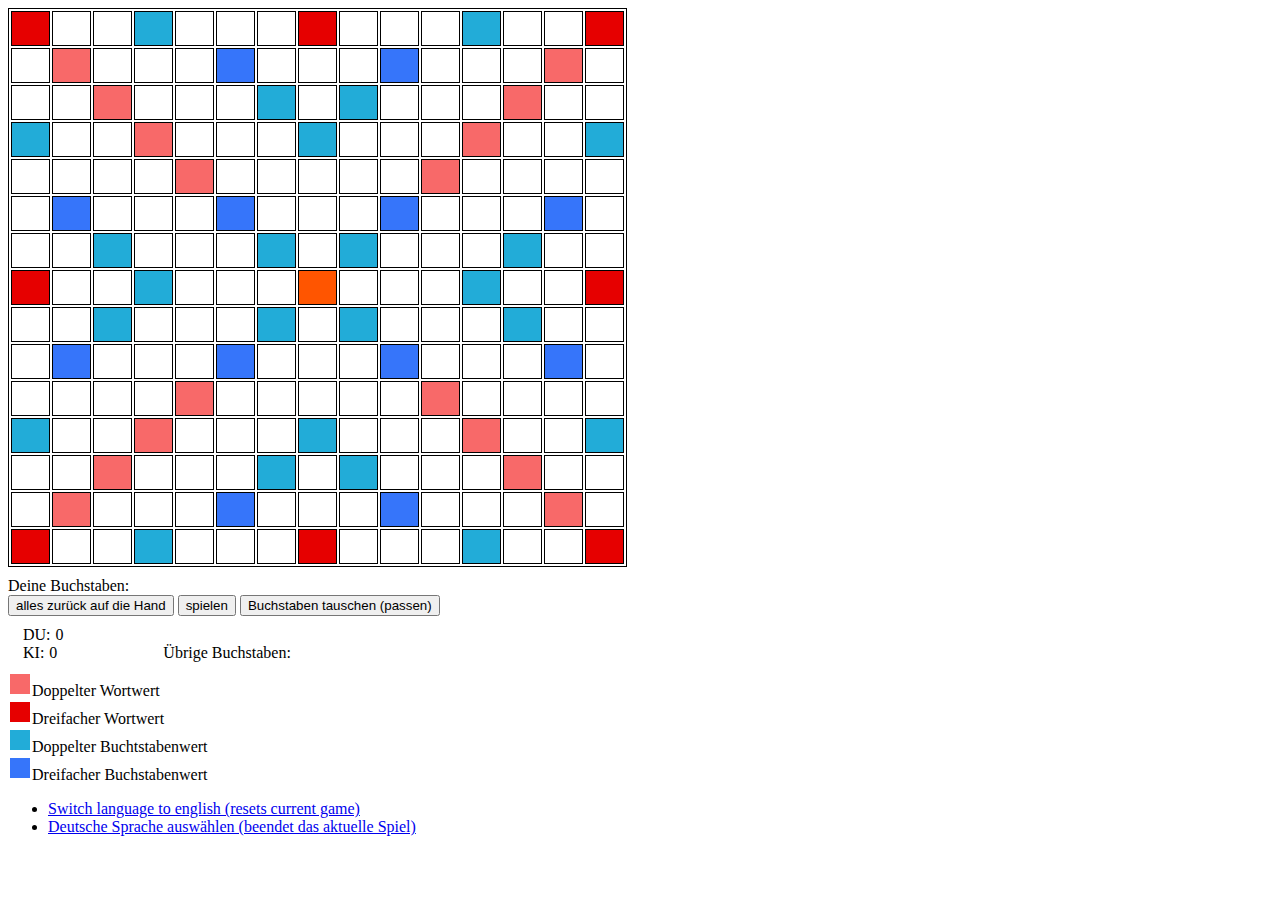
==== index.html @ b1261fa3 "ui improvements" ====
<html>
<head>
<meta charset="utf-8">
<meta http-equiv="content-type" content="text/html; charset=UTF-8">
<meta name="description" content="An open source implementation of the word puzzle scrabble in pure html, js and css."/>
<meta name="viewport" content="width=device-width, initial-scale=1">
<link rel="stylesheet" href="styles.css">
<script type="text/javascript" src="game.js"></script>
<title>Scrabble</title>
</head>
<body>

<table id="board">
  <tr><td id="s1_1" class="tw"><td id="s1_2"><td id="s1_3"><td id="s1_4" class="dl"><td id="s1_5"><td id="s1_6"><td id="s1_7"><td id="s1_8" class="tw"><td id="s1_9"><td id="s1_10"><td id="s1_11"><td id="s1_12" class="dl"><td id="s1_13"><td id="s1_14"><td id="s1_15" class="tw"></tr>
  <tr><td id="s2_1"><td id="s2_2" class="dw"><td id="s2_3"><td id="s2_4"><td id="s2_5"><td id="s2_6" class="tl"><td id="s2_7"><td id="s2_8"><td id="s2_9"><td id="s2_10" class="tl"><td id="s2_11"><td id="s2_12"><td id="s2_13"><td id="s2_14" class="dw"><td id="s2_15"></tr>
  <tr><td id="s3_1"><td id="s3_2"><td id="s3_3" class="dw"><td id="s3_4"><td id="s3_5"><td id="s3_6"><td id="s3_7" class="dl"><td id="s3_8"><td id="s3_9" class="dl"><td id="s3_10"><td id="s3_11"><td id="s3_12"><td id="s3_13" class="dw"><td id="s3_14"><td id="s3_15"></tr>
  <tr><td id="s4_1" class="dl"><td id="s4_2"><td id="s4_3"><td id="s4_4" class="dw"><td id="s4_5"><td id="s4_6"><td id="s4_7"><td id="s4_8" class="dl"><td id="s4_9"><td id="s4_10"><td id="s4_11"><td id="s4_12" class="dw"><td id="s4_13"><td id="s4_14"><td id="s4_15" class="dl"></tr>
  <tr><td id="s5_1"><td id="s5_2"><td id="s5_3"><td id="s5_4"><td id="s5_5" class="dw"><td id="s5_6"><td id="s5_7"><td id="s5_8"><td id="s5_9"><td id="s5_10"><td id="s5_11" class="dw"><td id="s5_12"><td id="s5_13"><td id="s5_14"><td id="s5_15"></tr>
  <tr><td id="s6_1"><td id="s6_2" class="tl"><td id="s6_3"><td id="s6_4"><td id="s6_5"><td id="s6_6" class="tl"><td id="s6_7"><td id="s6_8"><td id="s6_9"><td id="s6_10" class="tl"><td id="s6_11"><td id="s6_12"><td id="s6_13"><td id="s6_14" class="tl"><td id="s6_15"></tr>
  <tr><td id="s7_1"><td id="s7_2"><td id="s7_3" class="dl"><td id="s7_4"><td id="s7_5"><td id="s7_6"><td id="s7_7" class="dl"><td id="s7_8"><td id="s7_9" class="dl"><td id="s7_10"><td id="s7_11"><td id="s7_12"><td id="s7_13" class="dl"><td id="s7_14"><td id="s7_15"></tr>
  <tr><td id="s8_1" class="tw"><td id="s8_2"><td id="s8_3"><td id="s8_4" class="dl"><td id="s8_5"><td id="s8_6"><td id="s8_7"><td id="s8_8" class="start dw"><td id="s8_9"><td id="s8_10"><td id="s8_11"><td id="s8_12" class="dl"><td id="s8_13"><td id="s8_14"><td id="s8_15" class="tw"></tr>
  <tr><td id="s9_1"><td id="s9_2"><td id="s9_3" class="dl"><td id="s9_4"><td id="s9_5"><td id="s9_6"><td id="s9_7" class="dl"><td id="s9_8"><td id="s9_9" class="dl"><td id="s9_10"><td id="s9_11"><td id="s9_12"><td id="s9_13" class="dl"><td id="s9_14"><td id="s9_15"></tr>
  <tr><td id="s10_1"><td id="s10_2" class="tl"><td id="s10_3"><td id="s10_4"><td id="s10_5"><td id="s10_6" class="tl"><td id="s10_7"><td id="s10_8"><td id="s10_9"><td id="s10_10" class="tl"><td id="s10_11"><td id="s10_12"><td id="s10_13"><td id="s10_14" class="tl"><td id="s10_15"></tr>
  <tr><td id="s11_1"><td id="s11_2"><td id="s11_3"><td id="s11_4"><td id="s11_5" class="dw"><td id="s11_6"><td id="s11_7"><td id="s11_8"><td id="s11_9"><td id="s11_10"><td id="s11_11" class="dw"><td id="s11_12"><td id="s11_13"><td id="s11_14"><td id="s11_15"></tr>
  <tr><td id="s12_1" class="dl"><td id="s12_2"><td id="s12_3"><td id="s12_4" class="dw"><td id="s12_5"><td id="s12_6"><td id="s12_7"><td id="s12_8" class="dl"><td id="s12_9"><td id="s12_10"><td id="s12_11"><td id="s12_12" class="dw"><td id="s12_13"><td id="s12_14"><td id="s12_15" class="dl"></tr>
  <tr><td id="s13_1"><td id="s13_2"><td id="s13_3" class="dw"><td id="s13_4"><td id="s13_5"><td id="s13_6"><td id="s13_7" class="dl"><td id="s13_8"><td id="s13_9" class="dl"><td id="s13_10"><td id="s13_11"><td id="s13_12"><td id="s13_13" class="dw"><td id="s13_14"><td id="s13_15"></tr>
  <tr><td id="s14_1"><td id="s14_2" class="dw"><td id="s14_3"><td id="s14_4"><td id="s14_5"><td id="s14_6" class="tl"><td id="s14_7"><td id="s14_8"><td id="s14_9"><td id="s14_10" class="tl"><td id="s14_11"><td id="s14_12"><td id="s14_13"><td id="s14_14" class="dw"><td id="s14_15"></tr>
  <tr><td id="s15_1" class="tw"><td id="s15_2"><td id="s15_3"><td id="s15_4" class="dl"><td id="s15_5"><td id="s15_6"><td id="s15_7"><td id="s15_8" class="tw"><td id="s15_9"><td id="s15_10"><td id="s15_11"><td id="s15_12" class="dl"><td id="s15_13"><td id="s15_14"><td id="s15_15" class="tw"></tr>
</table>

<div id="your_letters"><script>document.write(i18n("Deine Buchstaben"))</script>:</div>
<div id="player_1_letters"></div>

<button onclick="takeBackCurrentTiles()"><script>document.write(i18n("alles zurück auf die Hand"))</script></button>
<button onclick="onFinishMoveClick()" id="move"><script>document.write(i18n("spielen"))</script></button>
<button onclick="onSelectSwapTilesClicked()" id="pass"><script>document.write(i18n("Buchstaben tauschen (passen)"))</script></button>

<div class="score_container">
  <div class="player_name"><script>document.write(i18n("DU"))</script>: </div><div class="player_name" id="player_1_points">0</div><br>
  <div class="player_name"><script>document.write(i18n("KI"))</script>: </div><div class="player_name" id="player_2_points">0</div>
  <div class="letters_left"><script>document.write(i18n("Übrige Buchstaben"))</script>: <span id="letters_left"></span></div>
</div>

<div>
  <span class="dw color_instruction"></span><script>document.write(i18n("Doppelter Wortwert"))</script><br/>
  <span class="tw color_instruction"></span><script>document.write(i18n("Dreifacher Wortwert"))</script><br/>
  <span class="dl color_instruction"></span><script>document.write(i18n("Doppelter Buchtstabenwert"))</script><br/>
  <span class="tl color_instruction"></span><script>document.write(i18n("Dreifacher Buchstabenwert"))</script><br/>
</div>

<ul>
  <li>
    <a href="?lang=english">Switch language to english (resets current game)</a>
  </li>
  <li>
    <a href="?lang=german">Deutsche Sprache auswählen (beendet das aktuelle Spiel)</a>
  </li>
</ul>

<div id="input_container"></div>

</body>
</html>
---- styles.css ----
table, th, td {
  border: 1px solid black;
  min-width: 35px;
  height: 35px;
  text-align: center;
}

.input_letter {
  cursor: pointer;
  font-weight: bold;
  display: inline-block;
  margin: 5px;
  padding: 5px;
  border: 1px solid orange;
  background-color: white;
  color: initial;
  width: 18px;
  height: 18px;
  text-align: center;
}

#input_container {
  display: none;
  border: 1px solid;
  height: 100%;
  width: 100%;
  position: absolute;
  top: 0;
  left: 0;
  background-color: black;
  color: white;
  opacity: 0.7;
}

.hand_letter {
  font-weight: bold;
  display: inline-block;
  text-align: left;
  border: 1px dotted;
  margin: 10px;
  width: 24px;
  height: 24px;
  padding-top: 7px;
  padding-left: 9px;
}
.hand_letter_points {
  display: inline;
  font-size: 8pt;
}

.letters_left {
  display: inline-block;
  margin-left: 102px;
  width: 301px;
}

.player_name {
  display: inline-block;
  margin-left: 5px;
}

.tw {
  background-color:#E60000;
}
.dw {
  background-color:#F86969;
}
.tl {
  background-color:#3675FA;
}
.dl {
  background-color:#22ACD8;
}
.start {
  background-color:#ff5500;
}

.color_instruction {
  display: inline-block;
  height: 20px;
  width: 20px;
  margin: 2px;
}

.score_container {
  padding: 10px;
}

#board {
  font-weight: bold;
}

#your_letters {
  margin-top: 10px;
}
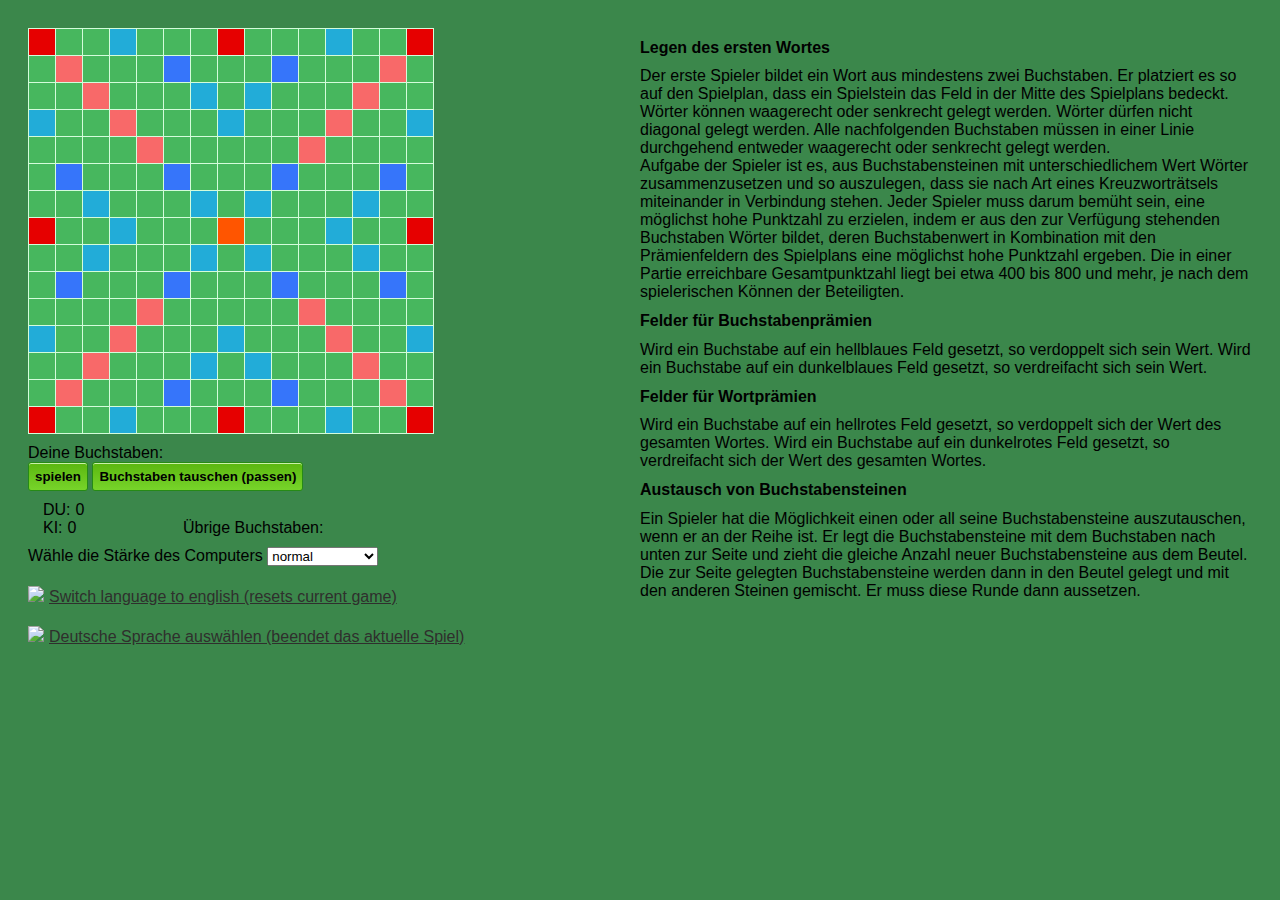
==== commit e7976b63: "add manual" ====
--- a/index.html
+++ b/index.html
@@ -5,57 +5,75 @@
 <meta name="description" content="An open source implementation of the word puzzle scrabble in pure html, js and css."/>
 <meta name="viewport" content="width=device-width, initial-scale=1">
 <link rel="stylesheet" href="styles.css">
-<script type="text/javascript" src="game.js"></script>
+  <script type="text/javascript" src="game.js"></script>
+  <script type="text/javascript" src="translation.js"></script>
 <title>Scrabble</title>
 </head>
 <body>
 
-<table id="board">
-  <tr><td id="s1_1" class="tw"><td id="s1_2"><td id="s1_3"><td id="s1_4" class="dl"><td id="s1_5"><td id="s1_6"><td id="s1_7"><td id="s1_8" class="tw"><td id="s1_9"><td id="s1_10"><td id="s1_11"><td id="s1_12" class="dl"><td id="s1_13"><td id="s1_14"><td id="s1_15" class="tw"></tr>
-  <tr><td id="s2_1"><td id="s2_2" class="dw"><td id="s2_3"><td id="s2_4"><td id="s2_5"><td id="s2_6" class="tl"><td id="s2_7"><td id="s2_8"><td id="s2_9"><td id="s2_10" class="tl"><td id="s2_11"><td id="s2_12"><td id="s2_13"><td id="s2_14" class="dw"><td id="s2_15"></tr>
-  <tr><td id="s3_1"><td id="s3_2"><td id="s3_3" class="dw"><td id="s3_4"><td id="s3_5"><td id="s3_6"><td id="s3_7" class="dl"><td id="s3_8"><td id="s3_9" class="dl"><td id="s3_10"><td id="s3_11"><td id="s3_12"><td id="s3_13" class="dw"><td id="s3_14"><td id="s3_15"></tr>
-  <tr><td id="s4_1" class="dl"><td id="s4_2"><td id="s4_3"><td id="s4_4" class="dw"><td id="s4_5"><td id="s4_6"><td id="s4_7"><td id="s4_8" class="dl"><td id="s4_9"><td id="s4_10"><td id="s4_11"><td id="s4_12" class="dw"><td id="s4_13"><td id="s4_14"><td id="s4_15" class="dl"></tr>
-  <tr><td id="s5_1"><td id="s5_2"><td id="s5_3"><td id="s5_4"><td id="s5_5" class="dw"><td id="s5_6"><td id="s5_7"><td id="s5_8"><td id="s5_9"><td id="s5_10"><td id="s5_11" class="dw"><td id="s5_12"><td id="s5_13"><td id="s5_14"><td id="s5_15"></tr>
-  <tr><td id="s6_1"><td id="s6_2" class="tl"><td id="s6_3"><td id="s6_4"><td id="s6_5"><td id="s6_6" class="tl"><td id="s6_7"><td id="s6_8"><td id="s6_9"><td id="s6_10" class="tl"><td id="s6_11"><td id="s6_12"><td id="s6_13"><td id="s6_14" class="tl"><td id="s6_15"></tr>
-  <tr><td id="s7_1"><td id="s7_2"><td id="s7_3" class="dl"><td id="s7_4"><td id="s7_5"><td id="s7_6"><td id="s7_7" class="dl"><td id="s7_8"><td id="s7_9" class="dl"><td id="s7_10"><td id="s7_11"><td id="s7_12"><td id="s7_13" class="dl"><td id="s7_14"><td id="s7_15"></tr>
-  <tr><td id="s8_1" class="tw"><td id="s8_2"><td id="s8_3"><td id="s8_4" class="dl"><td id="s8_5"><td id="s8_6"><td id="s8_7"><td id="s8_8" class="start dw"><td id="s8_9"><td id="s8_10"><td id="s8_11"><td id="s8_12" class="dl"><td id="s8_13"><td id="s8_14"><td id="s8_15" class="tw"></tr>
-  <tr><td id="s9_1"><td id="s9_2"><td id="s9_3" class="dl"><td id="s9_4"><td id="s9_5"><td id="s9_6"><td id="s9_7" class="dl"><td id="s9_8"><td id="s9_9" class="dl"><td id="s9_10"><td id="s9_11"><td id="s9_12"><td id="s9_13" class="dl"><td id="s9_14"><td id="s9_15"></tr>
-  <tr><td id="s10_1"><td id="s10_2" class="tl"><td id="s10_3"><td id="s10_4"><td id="s10_5"><td id="s10_6" class="tl"><td id="s10_7"><td id="s10_8"><td id="s10_9"><td id="s10_10" class="tl"><td id="s10_11"><td id="s10_12"><td id="s10_13"><td id="s10_14" class="tl"><td id="s10_15"></tr>
-  <tr><td id="s11_1"><td id="s11_2"><td id="s11_3"><td id="s11_4"><td id="s11_5" class="dw"><td id="s11_6"><td id="s11_7"><td id="s11_8"><td id="s11_9"><td id="s11_10"><td id="s11_11" class="dw"><td id="s11_12"><td id="s11_13"><td id="s11_14"><td id="s11_15"></tr>
-  <tr><td id="s12_1" class="dl"><td id="s12_2"><td id="s12_3"><td id="s12_4" class="dw"><td id="s12_5"><td id="s12_6"><td id="s12_7"><td id="s12_8" class="dl"><td id="s12_9"><td id="s12_10"><td id="s12_11"><td id="s12_12" class="dw"><td id="s12_13"><td id="s12_14"><td id="s12_15" class="dl"></tr>
-  <tr><td id="s13_1"><td id="s13_2"><td id="s13_3" class="dw"><td id="s13_4"><td id="s13_5"><td id="s13_6"><td id="s13_7" class="dl"><td id="s13_8"><td id="s13_9" class="dl"><td id="s13_10"><td id="s13_11"><td id="s13_12"><td id="s13_13" class="dw"><td id="s13_14"><td id="s13_15"></tr>
-  <tr><td id="s14_1"><td id="s14_2" class="dw"><td id="s14_3"><td id="s14_4"><td id="s14_5"><td id="s14_6" class="tl"><td id="s14_7"><td id="s14_8"><td id="s14_9"><td id="s14_10" class="tl"><td id="s14_11"><td id="s14_12"><td id="s14_13"><td id="s14_14" class="dw"><td id="s14_15"></tr>
-  <tr><td id="s15_1" class="tw"><td id="s15_2"><td id="s15_3"><td id="s15_4" class="dl"><td id="s15_5"><td id="s15_6"><td id="s15_7"><td id="s15_8" class="tw"><td id="s15_9"><td id="s15_10"><td id="s15_11"><td id="s15_12" class="dl"><td id="s15_13"><td id="s15_14"><td id="s15_15" class="tw"></tr>
-</table>
-
-<div id="your_letters"><script>document.write(i18n("Deine Buchstaben"))</script>:</div>
-<div id="player_1_letters"></div>
-
-<button onclick="takeBackCurrentTiles()"><script>document.write(i18n("alles zurück auf die Hand"))</script></button>
-<button onclick="onFinishMoveClick()" id="move"><script>document.write(i18n("spielen"))</script></button>
-<button onclick="onSelectSwapTilesClicked()" id="pass"><script>document.write(i18n("Buchstaben tauschen (passen)"))</script></button>
-
-<div class="score_container">
-  <div class="player_name"><script>document.write(i18n("DU"))</script>: </div><div class="player_name" id="player_1_points">0</div><br>
-  <div class="player_name"><script>document.write(i18n("KI"))</script>: </div><div class="player_name" id="player_2_points">0</div>
-  <div class="letters_left"><script>document.write(i18n("Übrige Buchstaben"))</script>: <span id="letters_left"></span></div>
+<div class="game">
+  <table id="board">
+    <tr><td id="s1_1" class="tw" title="Dreifacher Wortwert"><td id="s1_2"><td id="s1_3"><td id="s1_4" class="dl" title="Doppelter Buchstabenwert"><td id="s1_5"><td id="s1_6"><td id="s1_7"><td id="s1_8" class="tw" title="Dreifacher Wortwert"><td id="s1_9"><td id="s1_10"><td id="s1_11"><td id="s1_12" class="dl" title="Doppelter Buchstabenwert"><td id="s1_13"><td id="s1_14"><td id="s1_15" class="tw" title="Dreifacher Wortwert"></tr>
+    <tr><td id="s2_1"><td id="s2_2" class="dw" title="Doppelter Wortwert"><td id="s2_3"><td id="s2_4"><td id="s2_5"><td id="s2_6" class="tl" title="Dreifacher Buchstabenwert"><td id="s2_7"><td id="s2_8"><td id="s2_9"><td id="s2_10" class="tl" title="Dreifacher Buchstabenwert"><td id="s2_11"><td id="s2_12"><td id="s2_13"><td id="s2_14" class="dw" title="Doppelter Wortwert"><td id="s2_15"></tr>
+    <tr><td id="s3_1"><td id="s3_2"><td id="s3_3" class="dw" title="Doppelter Wortwert"><td id="s3_4"><td id="s3_5"><td id="s3_6"><td id="s3_7" class="dl" title="Doppelter Buchstabenwert"><td id="s3_8"><td id="s3_9" class="dl" title="Doppelter Buchstabenwert"><td id="s3_10"><td id="s3_11"><td id="s3_12"><td id="s3_13" class="dw" title="Doppelter Wortwert"><td id="s3_14"><td id="s3_15"></tr>
+    <tr><td id="s4_1" class="dl" title="Doppelter Buchstabenwert"><td id="s4_2"><td id="s4_3"><td id="s4_4" class="dw" title="Doppelter Wortwert"><td id="s4_5"><td id="s4_6"><td id="s4_7"><td id="s4_8" class="dl" title="Doppelter Buchstabenwert"><td id="s4_9"><td id="s4_10"><td id="s4_11"><td id="s4_12" class="dw" title="Doppelter Wortwert"><td id="s4_13"><td id="s4_14"><td id="s4_15" class="dl" title="Doppelter Buchstabenwert"></tr>
+    <tr><td id="s5_1"><td id="s5_2"><td id="s5_3"><td id="s5_4"><td id="s5_5" class="dw" title="Doppelter Wortwert"><td id="s5_6"><td id="s5_7"><td id="s5_8"><td id="s5_9"><td id="s5_10"><td id="s5_11" class="dw" title="Doppelter Wortwert"><td id="s5_12"><td id="s5_13"><td id="s5_14"><td id="s5_15"></tr>
+    <tr><td id="s6_1"><td id="s6_2" class="tl" title="Dreifacher Buchstabenwert"><td id="s6_3"><td id="s6_4"><td id="s6_5"><td id="s6_6" class="tl" title="Dreifacher Buchstabenwert"><td id="s6_7"><td id="s6_8"><td id="s6_9"><td id="s6_10" class="tl" title="Dreifacher Buchstabenwert"><td id="s6_11"><td id="s6_12"><td id="s6_13"><td id="s6_14" class="tl" title="Dreifacher Buchstabenwert"><td id="s6_15"></tr>
+    <tr><td id="s7_1"><td id="s7_2"><td id="s7_3" class="dl" title="Doppelter Buchstabenwert"><td id="s7_4"><td id="s7_5"><td id="s7_6"><td id="s7_7" class="dl" title="Doppelter Buchstabenwert"><td id="s7_8"><td id="s7_9" class="dl" title="Doppelter Buchstabenwert"><td id="s7_10"><td id="s7_11"><td id="s7_12"><td id="s7_13" class="dl" title="Doppelter Buchstabenwert"><td id="s7_14"><td id="s7_15"></tr>
+    <tr><td id="s8_1" class="tw" title="Dreifacher Wortwert"><td id="s8_2"><td id="s8_3"><td id="s8_4" class="dl" title="Doppelter Buchstabenwert"><td id="s8_5"><td id="s8_6"><td id="s8_7"><td id="s8_8" class="start dw"><td id="s8_9"><td id="s8_10"><td id="s8_11"><td id="s8_12" class="dl" title="Doppelter Buchstabenwert"><td id="s8_13"><td id="s8_14"><td id="s8_15" class="tw" title="Dreifacher Wortwert"></tr>
+    <tr><td id="s9_1"><td id="s9_2"><td id="s9_3" class="dl" title="Doppelter Buchstabenwert"><td id="s9_4"><td id="s9_5"><td id="s9_6"><td id="s9_7" class="dl" title="Doppelter Buchstabenwert"><td id="s9_8"><td id="s9_9" class="dl" title="Doppelter Buchstabenwert"><td id="s9_10"><td id="s9_11"><td id="s9_12"><td id="s9_13" class="dl" title="Doppelter Buchstabenwert"><td id="s9_14"><td id="s9_15"></tr>
+    <tr><td id="s10_1"><td id="s10_2" class="tl" title="Dreifacher Buchstabenwert"><td id="s10_3"><td id="s10_4"><td id="s10_5"><td id="s10_6" class="tl" title="Dreifacher Buchstabenwert"><td id="s10_7"><td id="s10_8"><td id="s10_9"><td id="s10_10" class="tl" title="Dreifacher Buchstabenwert"><td id="s10_11"><td id="s10_12"><td id="s10_13"><td id="s10_14" class="tl" title="Dreifacher Buchstabenwert"><td id="s10_15"></tr>
+    <tr><td id="s11_1"><td id="s11_2"><td id="s11_3"><td id="s11_4"><td id="s11_5" class="dw" title="Doppelter Wortwert"><td id="s11_6"><td id="s11_7"><td id="s11_8"><td id="s11_9"><td id="s11_10"><td id="s11_11" class="dw" title="Doppelter Wortwert"><td id="s11_12"><td id="s11_13"><td id="s11_14"><td id="s11_15"></tr>
+    <tr><td id="s12_1" class="dl" title="Doppelter Buchstabenwert"><td id="s12_2"><td id="s12_3"><td id="s12_4" class="dw" title="Doppelter Wortwert"><td id="s12_5"><td id="s12_6"><td id="s12_7"><td id="s12_8" class="dl" title="Doppelter Buchstabenwert"><td id="s12_9"><td id="s12_10"><td id="s12_11"><td id="s12_12" class="dw" title="Doppelter Wortwert"><td id="s12_13"><td id="s12_14"><td id="s12_15" class="dl" title="Doppelter Buchstabenwert"></tr>
+    <tr><td id="s13_1"><td id="s13_2"><td id="s13_3" class="dw" title="Doppelter Wortwert"><td id="s13_4"><td id="s13_5"><td id="s13_6"><td id="s13_7" class="dl" title="Doppelter Buchstabenwert"><td id="s13_8"><td id="s13_9" class="dl" title="Doppelter Buchstabenwert"><td id="s13_10"><td id="s13_11"><td id="s13_12"><td id="s13_13" class="dw" title="Doppelter Wortwert"><td id="s13_14"><td id="s13_15"></tr>
+    <tr><td id="s14_1"><td id="s14_2" class="dw" title="Doppelter Wortwert"><td id="s14_3"><td id="s14_4"><td id="s14_5"><td id="s14_6" class="tl" title="Dreifacher Buchstabenwert"><td id="s14_7"><td id="s14_8"><td id="s14_9"><td id="s14_10" class="tl" title="Dreifacher Buchstabenwert"><td id="s14_11"><td id="s14_12"><td id="s14_13"><td id="s14_14" class="dw" title="Doppelter Wortwert"><td id="s14_15"></tr>
+    <tr><td id="s15_1" class="tw" title="Dreifacher Wortwert"><td id="s15_2"><td id="s15_3"><td id="s15_4" class="dl" title="Doppelter Buchstabenwert"><td id="s15_5"><td id="s15_6"><td id="s15_7"><td id="s15_8" class="tw" title="Dreifacher Wortwert"><td id="s15_9"><td id="s15_10"><td id="s15_11"><td id="s15_12" class="dl" title="Doppelter Buchstabenwert"><td id="s15_13"><td id="s15_14"><td id="s15_15" class="tw" title="Dreifacher Wortwert"></tr>
+  </table>
+  
+  <div id="your_letters"><script>document.write(i18n("Deine Buchstaben"))</script>:</div>
+  <div id="player_1_letters"></div>
+  
+  <button class="button" title="Bei gültigem Spielzug aktiv" onclick="onFinishMoveClick()" id="move"><script>document.write(i18n("spielen"))</script></button>
+  <button class="button" onclick="onSelectSwapTilesClicked()" id="pass"><script>document.write(i18n("Buchstaben tauschen (passen)"))</script></button>
+  
+  <div class="score_container">
+    <div class="player_name"><script>document.write(i18n("DU"))</script>: </div><div class="player_name" id="player_1_points">0</div><br>
+    <div class="player_name"><script>document.write(i18n("KI"))</script>: </div><div class="player_name" id="player_2_points">0</div>
+    <div class="letters_left"><script>document.write(i18n("Übrige Buchstaben"))</script>: <span id="letters_left"></span></div>
+  </div>
+  
+  <script>document.write(i18n("Wähle die Stärke des Computers"))</script>
+  <select class="ai_strength" onchange="setKiMaxStrength(this)">
+    <option value="0.1"><script>document.write(i18n("schwach"))</script></option>
+    <option value="0.2" selected><script>document.write(i18n("normal"))</script></option>
+    <option value="0.3"><script>document.write(i18n("stark"))</script></option>
+    <option value="0.5"><script>document.write(i18n("sehr stark"))</script></option>
+    <option value="0.7"><script>document.write(i18n("sehr sehr stark"))</script></option>
+    <option value="1"><script>document.write(i18n("unbesiegbar"))</script></option>
+  </select>
+  
+  <div class="language_selector">
+    <a href="?lang=english" id=toEnglish"><img src="flags/gb.gif">Switch language to english (resets current game)</a>
+    <a href="?lang=german" id="toGerman"><img src="flags/de.gif">Deutsche Sprache auswählen (beendet das aktuelle Spiel)</a>
+  </div>
 </div>
 
-<div>
-  <span class="dw color_instruction"></span><script>document.write(i18n("Doppelter Wortwert"))</script><br/>
-  <span class="tw color_instruction"></span><script>document.write(i18n("Dreifacher Wortwert"))</script><br/>
-  <span class="dl color_instruction"></span><script>document.write(i18n("Doppelter Buchtstabenwert"))</script><br/>
-  <span class="tl color_instruction"></span><script>document.write(i18n("Dreifacher Buchstabenwert"))</script><br/>
+<div class="manual">
+<h1>Legen des ersten Wortes</h1>
+Der erste Spieler bildet ein Wort aus mindestens zwei Buchstaben. Er platziert es so auf den Spielplan, dass ein Spielstein das Feld in der Mitte des Spielplans bedeckt. Wörter können waagerecht oder senkrecht gelegt werden. Wörter dürfen nicht diagonal gelegt werden. Alle nachfolgenden Buchstaben müssen in einer Linie durchgehend entweder waagerecht oder senkrecht 
+gelegt werden.<br/>
+
+Aufgabe der Spieler ist es, aus Buchstabensteinen mit unterschiedlichem Wert Wörter zusammenzusetzen und so auszulegen, dass sie nach Art eines Kreuzworträtsels miteinander in Verbindung stehen. Jeder Spieler muss darum bemüht sein, eine möglichst hohe Punktzahl zu erzielen, indem er aus den zur Verfügung stehenden Buchstaben Wörter bildet, deren Buchstabenwert in Kombination mit den Prämienfeldern des Spielplans eine möglichst hohe Punktzahl ergeben. Die in einer Partie erreichbare Gesamtpunktzahl liegt bei etwa 400 bis 800 und mehr, je nach dem spielerischen Können der Beteiligten.
+
+<h1>Felder für Buchstabenprämien</h1>
+Wird ein Buchstabe auf ein hellblaues Feld gesetzt, so verdoppelt sich sein Wert. Wird ein Buchstabe auf ein dunkelblaues Feld gesetzt, so verdreifacht sich sein  Wert.
+
+<h1>Felder für Wortprämien</h1>
+Wird ein Buchstabe auf ein hellrotes Feld gesetzt, so verdoppelt sich der Wert des gesamten Wortes. Wird ein Buchstabe auf ein dunkelrotes Feld gesetzt, so verdreifacht sich der Wert des gesamten Wortes.
+
+<h1>Austausch von Buchstabensteinen</h1>
+Ein Spieler hat die Möglichkeit einen oder all seine Buchstabensteine auszutauschen, wenn er an der Reihe ist. Er legt die Buchstabensteine mit dem Buchstaben nach unten zur Seite und zieht die gleiche Anzahl neuer Buchstabensteine aus dem Beutel. Die zur Seite gelegten Buchstabensteine werden dann in den Beutel gelegt und mit den anderen Steinen gemischt. Er muss diese Runde dann aussetzen.
 </div>
-
-<ul>
-  <li>
-    <a href="?lang=english">Switch language to english (resets current game)</a>
-  </li>
-  <li>
-    <a href="?lang=german">Deutsche Sprache auswählen (beendet das aktuelle Spiel)</a>
-  </li>
-</ul>
 
 <div id="input_container"></div>
 
--- a/styles.css
+++ b/styles.css
@@ -1,7 +1,18 @@
-table, th, td {
-  border: 1px solid black;
-  min-width: 35px;
-  height: 35px;
+body {
+  background: #3b874b;
+  font-family: Verdana,Arial,Helvetica,sans-serif;
+  padding: 20px;
+}
+
+table {
+  border-collapse: collapse;
+}
+
+td {
+  background: #47b75e;
+  border: 1px solid #d4fcdb;
+  min-width: 24px;
+  height: 27px;
   text-align: center;
 }
 
@@ -33,10 +44,10 @@
 }
 
 .hand_letter {
+  background: #f3e797;
   font-weight: bold;
   display: inline-block;
   text-align: left;
-  border: 1px dotted;
   margin: 10px;
   width: 24px;
   height: 24px;
@@ -60,19 +71,19 @@
 }
 
 .tw {
-  background-color:#E60000;
+  background:#E60000;
 }
 .dw {
-  background-color:#F86969;
+  background:#F86969;
 }
 .tl {
-  background-color:#3675FA;
+  background:#3675FA;
 }
 .dl {
-  background-color:#22ACD8;
+  background:#22ACD8;
 }
 .start {
-  background-color:#ff5500;
+  background:#ff5500;
 }
 
 .color_instruction {
@@ -92,4 +103,50 @@
 
 #your_letters {
   margin-top: 10px;
-}+}
+
+.input_here {
+  background: #ff0000;
+}
+
+.player_set_tile {
+  background: #ff9900;
+}
+
+.language_selector a {
+  color: #2f2f2d;
+  margin-top: 20px;
+  margin-bottom: 10px;
+  display: block;
+}
+
+img {
+  margin-right: 5px;
+}
+
+.button {
+  box-shadow: rgb(202, 239, 171) 0px 1px 0px 0px inset;
+  border-radius: 3px;
+  border: 1px solid rgb(38, 138, 22);
+  cursor: pointer;
+  font-weight: bold;
+  padding: 6px;
+  background: linear-gradient(rgb(92, 184, 17) 5%, rgb(119, 212, 42) 100%) rgb(92, 184, 17);
+}
+
+.button:disabled, .button[disabled] {
+  cursor: auto;
+}
+
+.game {
+  float: left;
+}
+
+.manual {
+  float: right;
+  max-width: 50%;
+}
+
+h1, h2 {
+  font-size: 100%;
+}
